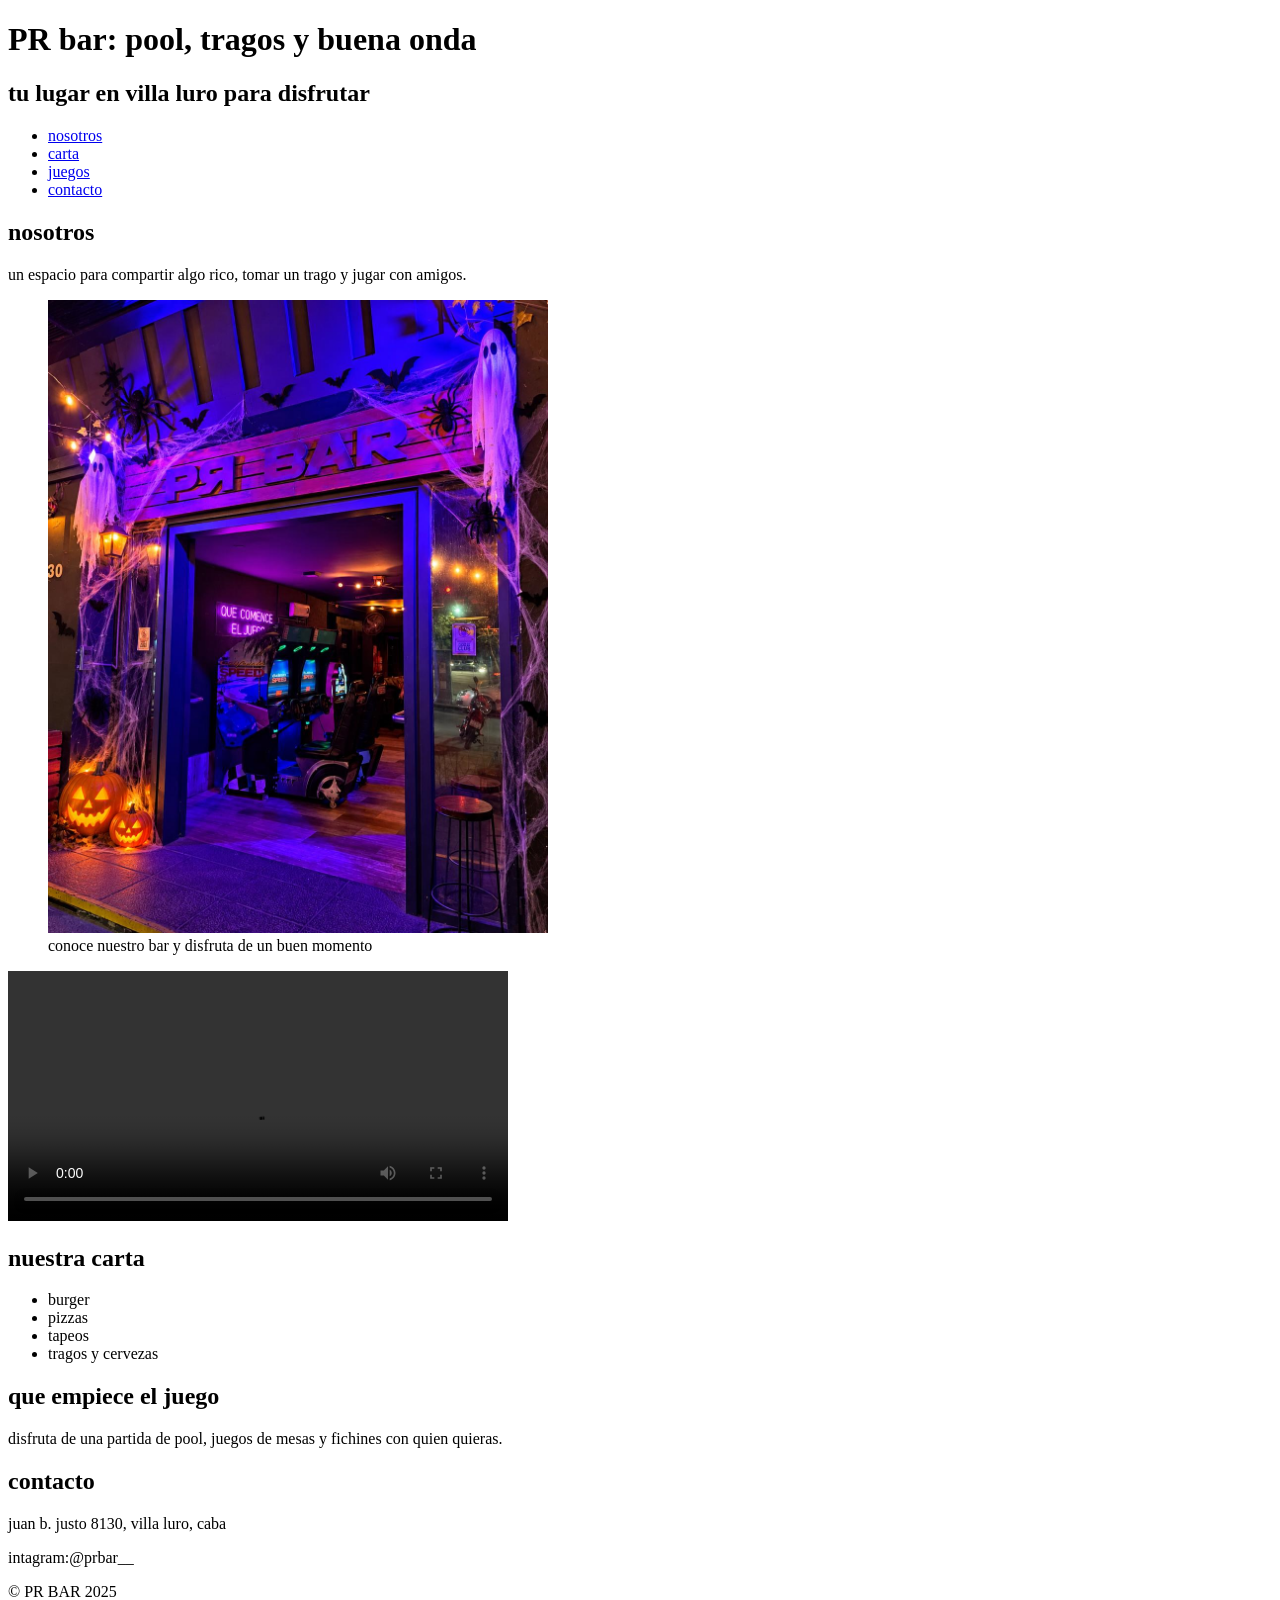
==== index.html @ 447e427a "Add files via upload Primera entrega Pr bar" ====
<!DOCTYPE html>
<html lang="en">
<head>
    <meta charset="UTF-8">
    <meta name="viewport" content="width=device-width, initial-scale=1.0">
    <title>PR BAR</title>
</head>
<body>
    <h1>PR bar: pool, tragos y buena onda</h1>
    <h2>tu lugar en villa luro para disfrutar</h2>
</header>
<nav>
    <ul>
        <li><a href="#nsotros">nosotros</a></li>
        <li><a href="#carta">carta</a></li>
        <li><a href="#juegos">juegos</a></li>
        <li><a href="#contacto">contacto</a></li>
    </ul>
</nav>
</header>
<main>
    <section id="nosotros">
        <h2>nosotros</h2>
        <p>un espacio para compartir algo rico, tomar un trago y jugar con amigos.</p>
        <figure>
            <img src="pr-bar-hallowen.jpeg" width="500">
            <figcaption>conoce nuestro bar y disfruta de un buen momento</figcaption>
        </figure>
        <video src="video.mp4.mp4" width="500" controls></video>
    </section>
    <section id="carta">
        <h2>nuestra carta</h2>
        <ul>
            <li>burger</li>
            <li>pizzas</li>
            <li>tapeos</li>
            <li>tragos y cervezas</li>
        </ul>
    </section>
<section id="juegos">
    <h2>que empiece el juego</h2>
    <p>disfruta de una partida de pool, juegos de mesas y fichines con quien quieras.</p>
</section>
<section id="contacto">
<h2>contacto</h2>
<p>juan b. justo 8130, villa luro, caba</p>
<p>intagram:@prbar__</p>
</section>
</main>

<footer>
    <p>&copy; PR BAR 2025 </p>
</footer>
</body>
</html>
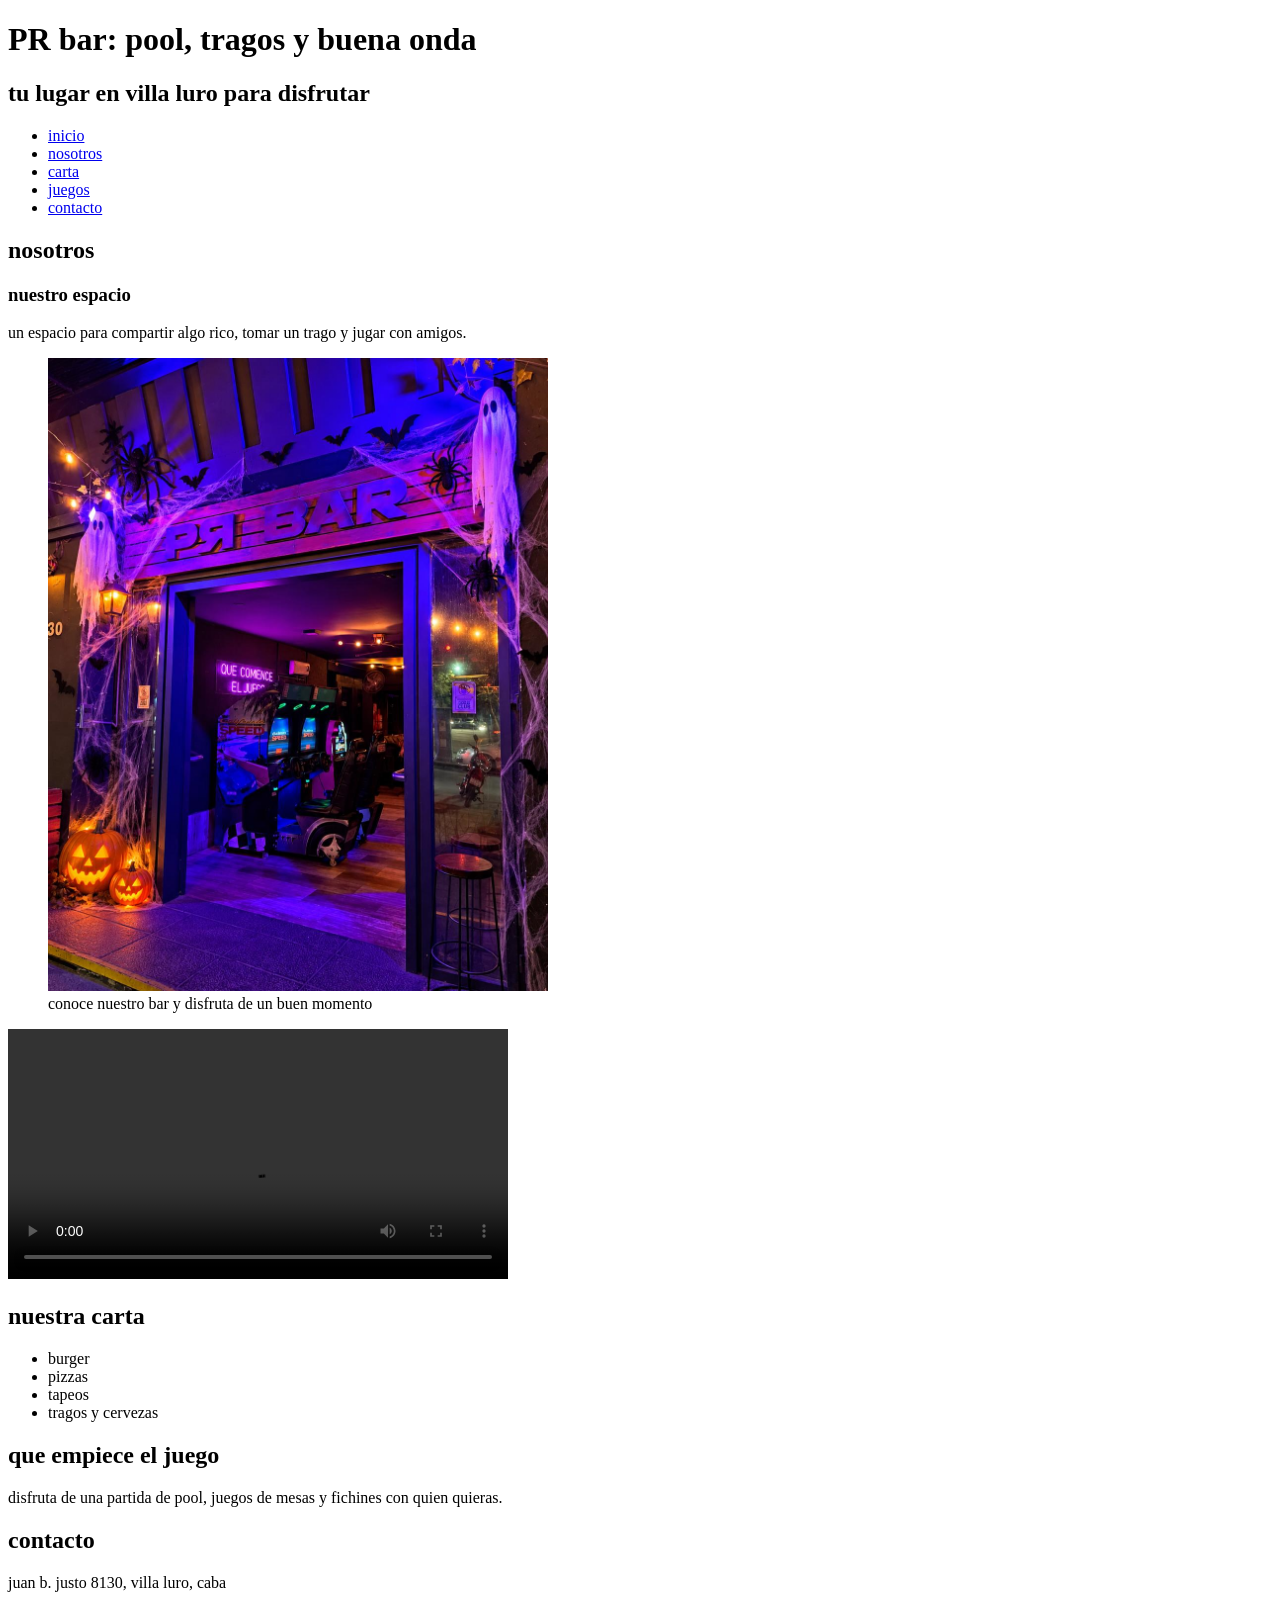
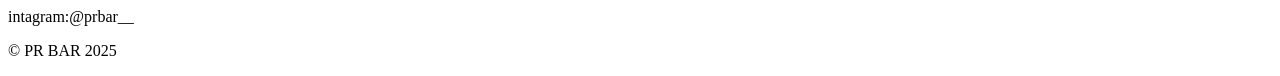
==== commit 058305a2: "Add files via upload subo el nuevo sitio actuaalizado con las carprtas! que a confirmar cambios." ====
--- a/index.html
+++ b/index.html
@@ -1,32 +1,37 @@
 <!DOCTYPE html>
-<html lang="en">
+<html lang="es"></html>
 <head>
     <meta charset="UTF-8">
     <meta name="viewport" content="width=device-width, initial-scale=1.0">
     <title>PR BAR</title>
+    <link rel="stylesheet" href="./css/style.css">
 </head>
 <body>
+    <header>
     <h1>PR bar: pool, tragos y buena onda</h1>
     <h2>tu lugar en villa luro para disfrutar</h2>
-</header>
 <nav>
     <ul>
-        <li><a href="#nsotros">nosotros</a></li>
-        <li><a href="#carta">carta</a></li>
-        <li><a href="#juegos">juegos</a></li>
-        <li><a href="#contacto">contacto</a></li>
+        <li><a href="index.html">inicio</a></li>
+        <li><a href="pages/nosotros.html">nosotros</a></li>
+        <li><a href="pages/carta.html">carta</a></li>
+        <li><a href="pages/juegos.html">juegos</a></li>
+        <li><a href="pages/contacto.html">contacto</a></li>
     </ul>
 </nav>
 </header>
 <main>
     <section id="nosotros">
         <h2>nosotros</h2>
+        <article>
+            <h3>nuestro espacio</h3>
         <p>un espacio para compartir algo rico, tomar un trago y jugar con amigos.</p>
         <figure>
-            <img src="pr-bar-hallowen.jpeg" width="500">
+            <img src="pr-bar-hallowen.jpeg" alt="imagen de nuestro bar" width="500">
             <figcaption>conoce nuestro bar y disfruta de un buen momento</figcaption>
         </figure>
         <video src="video.mp4.mp4" width="500" controls></video>
+    </article>
     </section>
     <section id="carta">
         <h2>nuestra carta</h2>
@@ -40,15 +45,12 @@
 <section id="juegos">
     <h2>que empiece el juego</h2>
     <p>disfruta de una partida de pool, juegos de mesas y fichines con quien quieras.</p>
-</section>
-<section id="contacto">
-<h2>contacto</h2>
-<p>juan b. justo 8130, villa luro, caba</p>
-<p>intagram:@prbar__</p>
-</section>
 </main>
 
 <footer>
+    <h2>contacto</h2>
+    <p>juan b. justo 8130, villa luro, caba</p>
+<p>intagram:@prbar__</p>
     <p>&copy; PR BAR 2025 </p>
 </footer>
 </body>
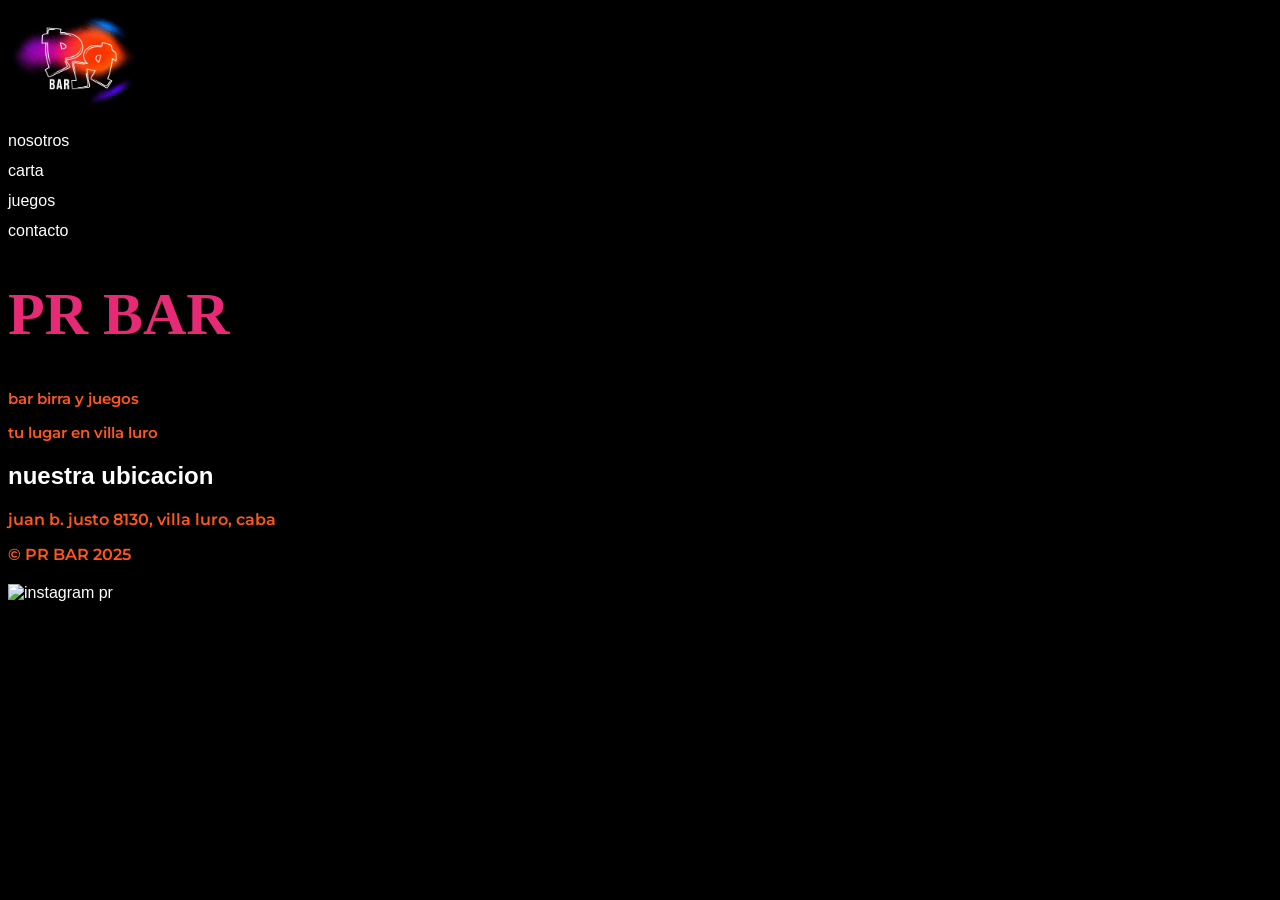
==== commit 301749ed: "Add files via upload confirmacion de cambios" ====
--- a/index.html
+++ b/index.html
@@ -1,57 +1,56 @@
 <!DOCTYPE html>
-<html lang="es"></html>
+<html lang="es">
 <head>
     <meta charset="UTF-8">
     <meta name="viewport" content="width=device-width, initial-scale=1.0">
     <title>PR BAR</title>
-    <link rel="stylesheet" href="./css/style.css">
+    <link rel="shortcut icon" href="./assets/logo pr.jpeg" type="image/jpeg">
+    <link rel="stylesheet" href="./style/style.css">
 </head>
 <body>
     <header>
-    <h1>PR bar: pool, tragos y buena onda</h1>
-    <h2>tu lugar en villa luro para disfrutar</h2>
+        <a href="../index.html">
+        <img src="./assets/logo pr.jpeg" alt="logo del bar" class="logo"> 
+        </a>
+
 <nav>
+    
     <ul>
-        <li><a href="index.html">inicio</a></li>
-        <li><a href="pages/nosotros.html">nosotros</a></li>
-        <li><a href="pages/carta.html">carta</a></li>
-        <li><a href="pages/juegos.html">juegos</a></li>
-        <li><a href="pages/contacto.html">contacto</a></li>
+        <li>
+            <a href="./pages/nosotros.html">nosotros</a>
+        </li>
+        <li>
+            <a href="./pages/carta.html">carta</a>
+        </li>
+        <li>
+            <a href="./pages/juegos.html">juegos</a>
+        </li>
+        <li>
+            <a href="./pages/contacto.html">contacto</a>
+        </li>
     </ul>
 </nav>
 </header>
+
+
 <main>
-    <section id="nosotros">
-        <h2>nosotros</h2>
-        <article>
-            <h3>nuestro espacio</h3>
-        <p>un espacio para compartir algo rico, tomar un trago y jugar con amigos.</p>
-        <figure>
-            <img src="pr-bar-hallowen.jpeg" alt="imagen de nuestro bar" width="500">
-            <figcaption>conoce nuestro bar y disfruta de un buen momento</figcaption>
-        </figure>
-        <video src="video.mp4.mp4" width="500" controls></video>
-    </article>
-    </section>
-    <section id="carta">
-        <h2>nuestra carta</h2>
-        <ul>
-            <li>burger</li>
-            <li>pizzas</li>
-            <li>tapeos</li>
-            <li>tragos y cervezas</li>
-        </ul>
-    </section>
-<section id="juegos">
-    <h2>que empiece el juego</h2>
-    <p>disfruta de una partida de pool, juegos de mesas y fichines con quien quieras.</p>
+<h1> PR BAR </h1>
+<p>bar birra y juegos</p>
+<p> tu lugar en villa luro</p>
 </main>
 
+
 <footer>
-    <h2>contacto</h2>
+    <h2>nuestra ubicacion</h2>
     <p>juan b. justo 8130, villa luro, caba</p>
-<p>intagram:@prbar__</p>
     <p>&copy; PR BAR 2025 </p>
+    <ul>
+        <li>
+            <a href="https://www.instagram.com/prbar__/" target="_blank">
+                <img src="C:\Users\miica\OneDrive\coder7\assets\logo instagram.jpg" alt="instagram pr" class="rrss">
+            </a>
+        </li>
+    </ul>
 </footer>
 </body>
 </html>
--- a/style/style.css
+++ b/style/style.css
@@ -0,0 +1,88 @@
+@import url('https://fonts.googleapis.com/css2?family=Montserrat:ital,wght@0,100..900;1,100..900&family=Permanent+Marker&display=swap');
+
+body{
+    background-color: #000000;
+color: #ffffff;
+}
+
+h1{
+    font-family: Permanent Market;
+    font-size: 60px;
+    color:#e72a76;
+}
+
+h2, h3, h4, h5, h6 {
+    font-family: lobster, sans-serif;
+
+
+}
+
+
+
+p{
+    font-family: Montserrat, sans-serif;
+    font-weight: 600;
+    color: #ff571c;
+
+}
+
+.logo{
+    height:100px;
+    width: auto;
+}
+.rrss{
+    height: 40px;
+    width: auto;
+    object-fit: contain;
+}
+
+ul{
+    display: flex;
+    flex-direction: column;
+    gap: 12px;
+    list-style: none;
+    padding: 0;
+    margin: 20px 0;
+}
+
+a{
+    text-decoration: none;
+    color: var(--heading);
+    font-weight: 600;
+    font: 1em sans-serif;
+
+}
+main img{
+    height:auto;
+    width: 50px;
+}
+main p{
+    font-size: 15px;
+}
+
+.comida { 
+    height: 500px;
+    width: auto;
+}
+.tragos {
+    height: 500px;
+width: auto;
+}
+
+.fichines {
+    height: 600px;
+    width: auto;
+}
+
+.video-juegos { 
+    width: 400px; 
+    max-width: 100%;
+    height: auto;
+    border-radius: 10px
+}
+.bar {
+    height: 600px;
+    width: auto;
+}
+
+
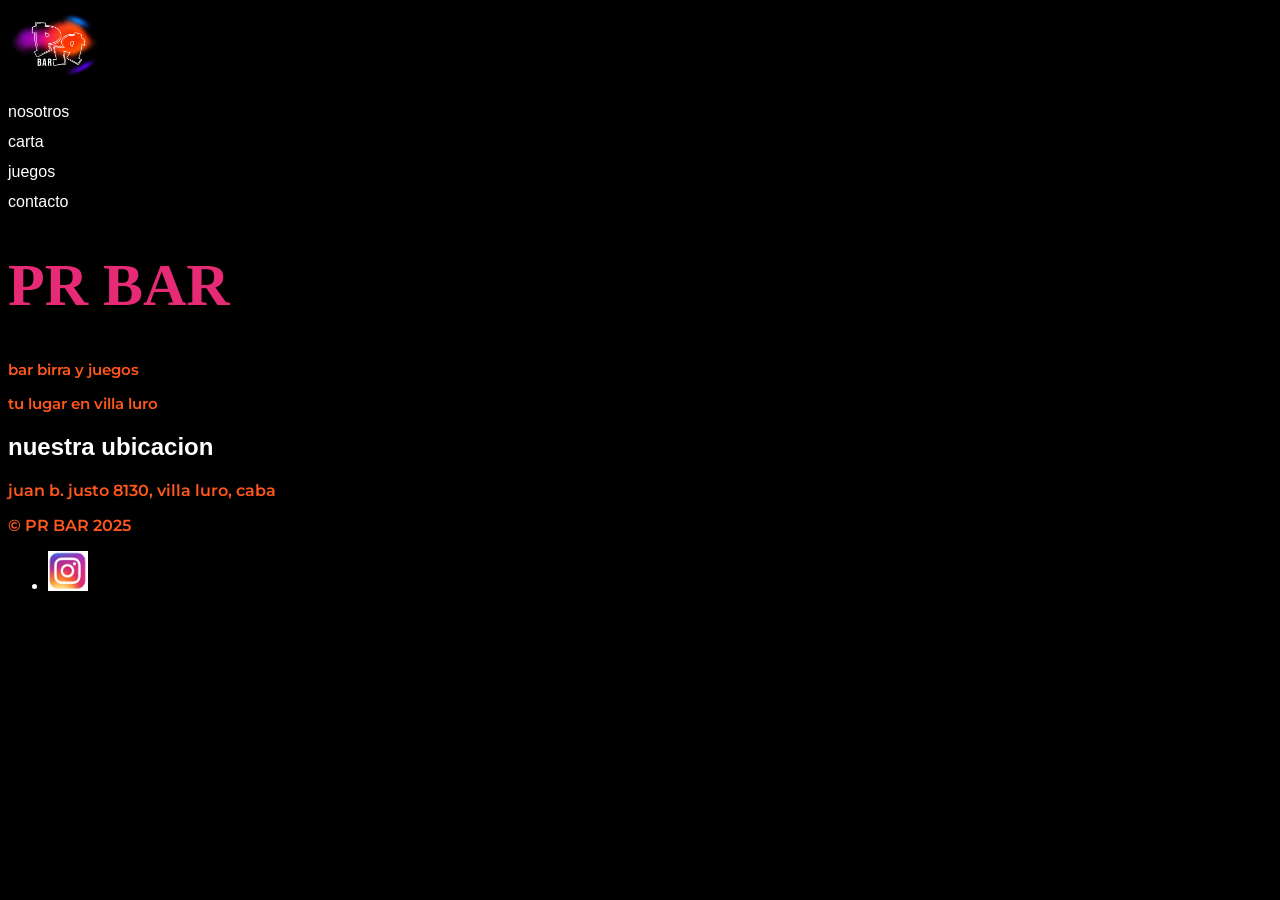
==== commit 67b80054: "Add files via upload parte 2 actualizado" ====
--- a/index.html
+++ b/index.html
@@ -5,11 +5,11 @@
     <meta name="viewport" content="width=device-width, initial-scale=1.0">
     <title>PR BAR</title>
     <link rel="shortcut icon" href="./assets/logo pr.jpeg" type="image/jpeg">
-    <link rel="stylesheet" href="./style/style.css">
+    <link rel="stylesheet" href="./styles/style.css">
 </head>
 <body>
     <header>
-        <a href="../index.html">
+        <a href="./index.html">
         <img src="./assets/logo pr.jpeg" alt="logo del bar" class="logo"> 
         </a>
 
@@ -47,7 +47,7 @@
     <ul>
         <li>
             <a href="https://www.instagram.com/prbar__/" target="_blank">
-                <img src="C:\Users\miica\OneDrive\coder7\assets\logo instagram.jpg" alt="instagram pr" class="rrss">
+                <img src="./assets/logo instagram.jpg" alt="logo de instagram" class="rrss">
             </a>
         </li>
     </ul>
--- a/styles/style.css
+++ b/styles/style.css
@@ -0,0 +1,91 @@
+@import url('https://fonts.googleapis.com/css2?family=Montserrat:ital,wght@0,100..900;1,100..900&family=Permanent+Marker&display=swap');
+
+body{
+    background-color: #000000;
+color: #ffffff;
+}
+
+h1{
+    font-family: Permanent Market;
+    font-size: 60px;
+    color:#e72a76;
+}
+
+h2, h3, h4, h5, h6 {
+    font-family: lobster, sans-serif;
+
+
+}
+
+
+
+p{
+    font-family: Montserrat, sans-serif;
+    font-weight: 600;
+    color: #ff571c;
+
+}
+
+.logo{
+    width: 100px;
+    height: auto;
+}
+.rrss {
+    list-style: none;
+    height: 40px;
+    width: auto;
+    object-fit: contain;
+    
+}
+
+ nav ul{
+    display: flex;
+    flex-direction: column;
+    gap: 12px;
+    list-style: none;
+    padding: 0;
+    margin: 20px 0;
+    flex-wrap: wrap;
+}
+
+a{
+    text-decoration: none;
+    color: var(--heading);
+    font-weight: 600;
+    font: 1em Monserrat, sans-serif;
+
+}
+main img{
+    height:auto;
+    width: 50px;
+}
+main p{
+    font-size: 15px;
+}
+
+.comida { 
+    height: 500px;
+    width: auto;
+}
+.tragos {
+    height: 500px;
+width: auto;
+}
+
+.fichines {
+    height: 600px;
+    width: auto;
+}
+
+.video-juegos { 
+    width: 400px; 
+    max-width: 100%;
+    height: auto;
+    border-radius: 10px
+}
+.bar {
+    height: 600px;
+    width: auto;
+}
+
+
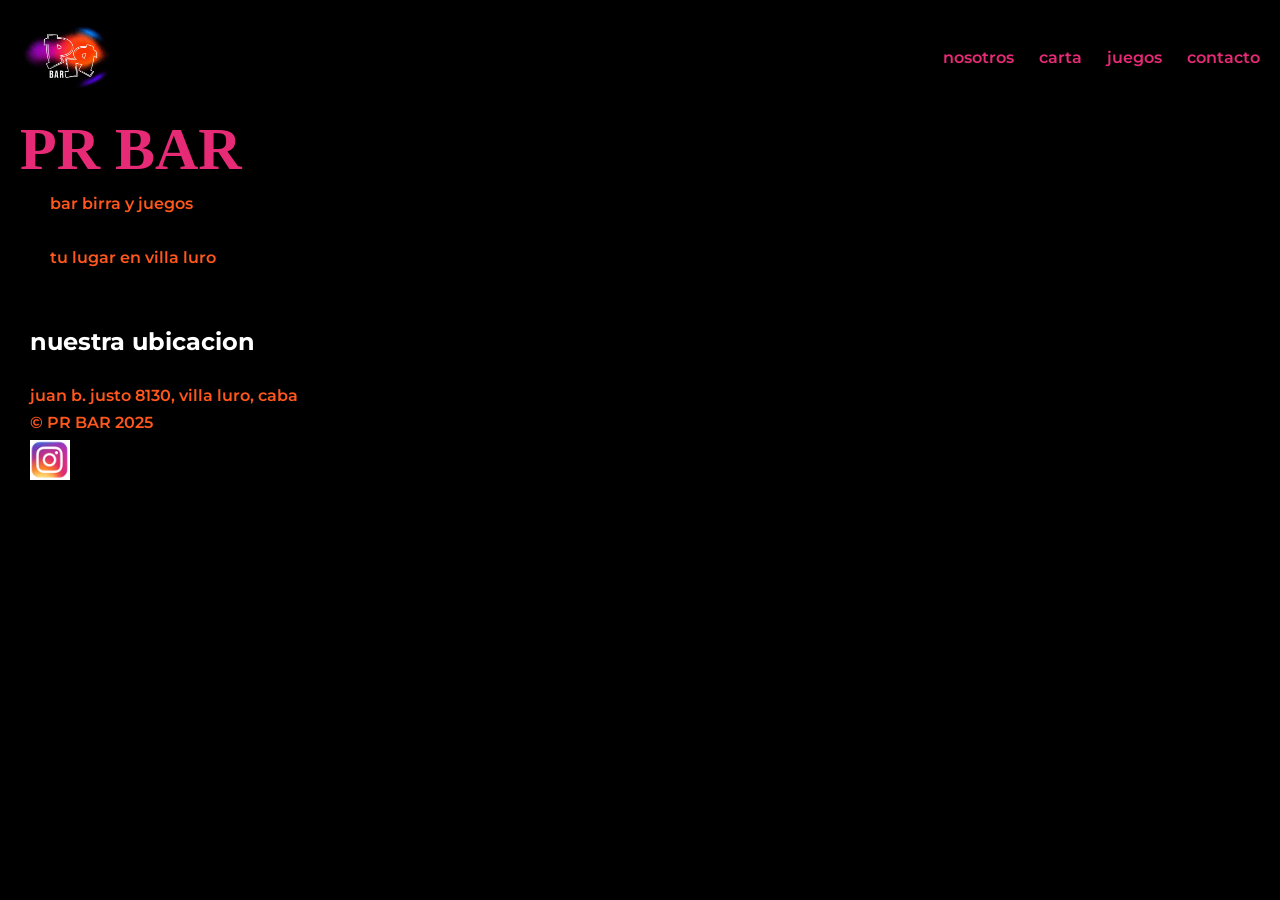
==== commit a9909915: "entrega 3" ====
--- a/index.html
+++ b/index.html
@@ -34,9 +34,13 @@
 
 
 <main>
-<h1> PR BAR </h1>
-<p>bar birra y juegos</p>
-<p> tu lugar en villa luro</p>
+    <section>
+        <article>
+         <h1> PR BAR </h1>
+         <p>bar birra y juegos</p>
+         <p> tu lugar en villa luro</p>
+        </article>
+    </section>
 </main>
 
 
--- a/styles/style.css
+++ b/styles/style.css
@@ -1,18 +1,28 @@
 @import url('https://fonts.googleapis.com/css2?family=Montserrat:ital,wght@0,100..900;1,100..900&family=Permanent+Marker&display=swap');
+* { 
+    margin: 0;
+    padding: 0;
+    box-sizing: border-box;
+}
+:root {
+    --heading: #e72a76;
+}
 
 body{
+    font-family: Montserrat, sans-serif;
     background-color: #000000;
-color: #ffffff;
+    color: #ffffff;
 }
 
 h1{
-    font-family: Permanent Market;
+    font-family: "Permanent Marker" , cursive;
     font-size: 60px;
     color:#e72a76;
+    margin-left: 20px;
 }
 
 h2, h3, h4, h5, h6 {
-    font-family: lobster, sans-serif;
+    font-family: Montserrat, sans-serif;
 
 
 }
@@ -23,6 +33,7 @@
     font-family: Montserrat, sans-serif;
     font-weight: 600;
     color: #ff571c;
+    margin-left: 30px;
 
 }
 
@@ -40,11 +51,13 @@
 
  nav ul{
     display: flex;
-    flex-direction: column;
-    gap: 12px;
+    flex-direction: row;
+    justify-content: flex-end;
+    align-items: center;
+    gap: 25px;
     list-style: none;
     padding: 0;
-    margin: 20px 0;
+    margin:  0;
     flex-wrap: wrap;
 }
 
@@ -52,7 +65,7 @@
     text-decoration: none;
     color: var(--heading);
     font-weight: 600;
-    font: 1em Monserrat, sans-serif;
+    font-family: Montserrat, sans-serif;
 
 }
 main img{
@@ -60,7 +73,11 @@
     width: 50px;
 }
 main p{
-    font-size: 15px;
+    padding: 10px 20px;
+    margin-bottom: 15px;
+}
+section { 
+    margin-bottom: 30px;
 }
 
 .comida { 
@@ -73,19 +90,71 @@
 }
 
 .fichines {
-    height: 600px;
-    width: auto;
+    display: block;
+    width: 350px;
+    margin: 20px auto;
+    max-width: 90%;
+    height: auto;
 }
 
 .video-juegos { 
-    width: 400px; 
-    max-width: 100%;
+    width: 350px; 
+    max-width: 90%;
     height: auto;
-    border-radius: 10px
+    border-radius: 10px;
+    display: block;
+    margin: 20px auto;
 }
 .bar {
-    height: 600px;
-    width: auto;
+    width: 70%;
+    max-width: 600%;
+    height: auto;
+    display: block;
+    margin: 20px auto;
+}
+header {
+    display: flex;
+    justify-content: space-between;
+    align-items: center;
+    padding: 20px;
+    gap: 20px;
+    flex-wrap: wrap;
+    width: 100%;
 }
 
+footer { 
+    padding: 20px 30px;
+}
 
+footer h2 { 
+    margin-bottom: 30px;
+}
+footer p { 
+    margin-bottom: 8px;
+    margin-left: 0px;
+}
+footer ul {
+    list-style: none;
+    padding: 0;
+}
+@media (max-width: 768px) {
+    header {
+        flex-direction: column;
+        align-items: center;
+    }
+
+    nav ul {
+        justify-content: center;
+        gap: 15px;
+    }
+
+    h1 {
+        font-size: 40px;
+    }
+
+    .bar,
+    .fichines,
+    .video-juegos {
+        max-width: 90%;
+    }
+}
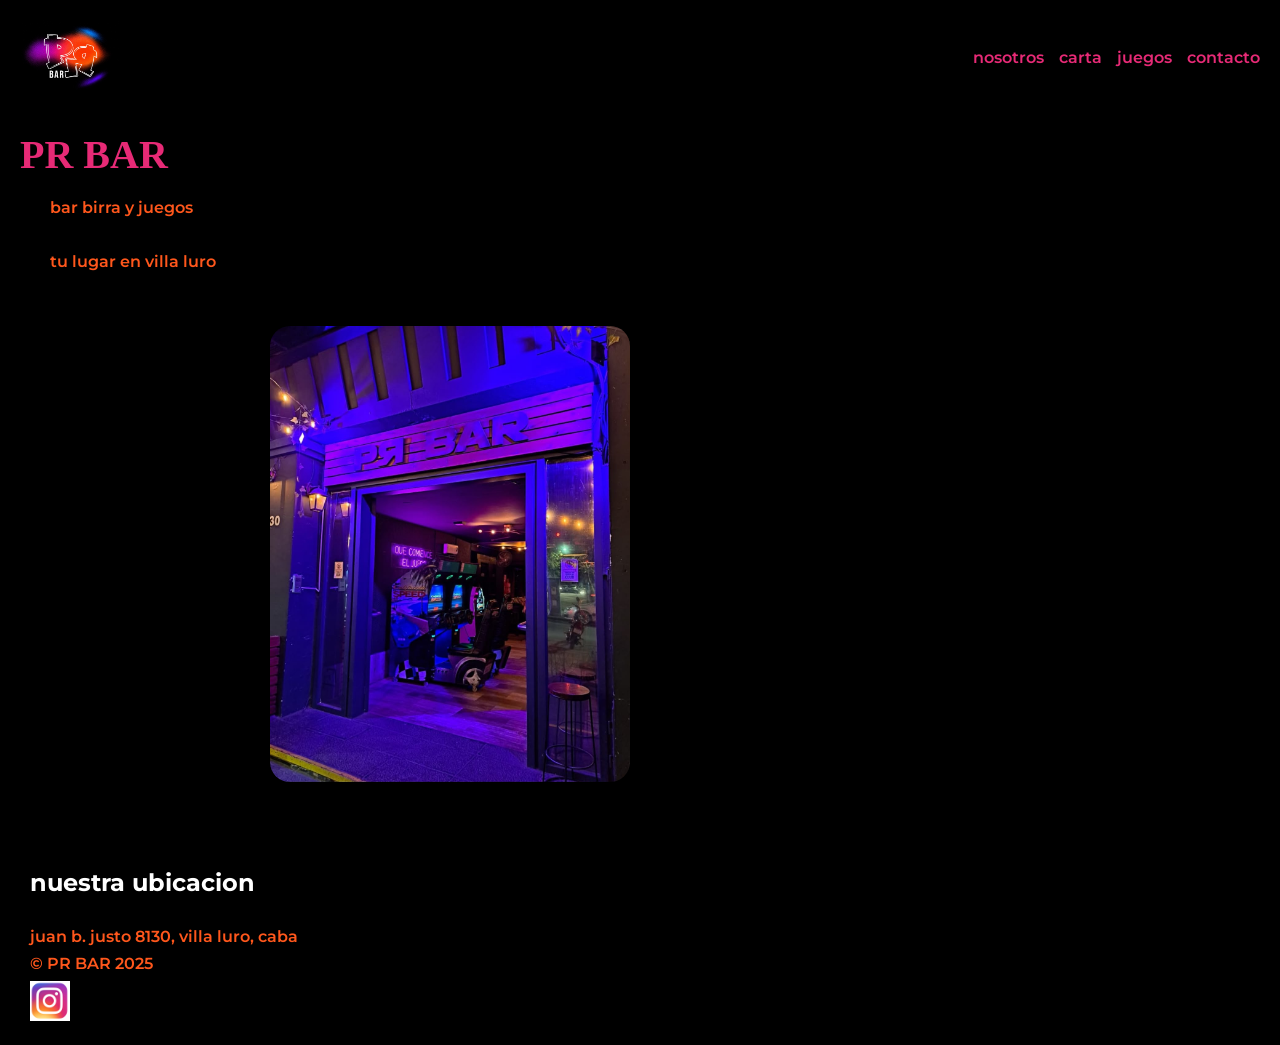
==== commit da9368d9: "Add files via upload parte 4, confirmar cambios" ====
--- a/index.html
+++ b/index.html
@@ -7,7 +7,7 @@
     <link rel="shortcut icon" href="./assets/logo pr.jpeg" type="image/jpeg">
     <link rel="stylesheet" href="./styles/style.css">
 </head>
-<body>
+<body class="pagina-inicio">
     <header>
         <a href="./index.html">
         <img src="./assets/logo pr.jpeg" alt="logo del bar" class="logo"> 
@@ -35,10 +35,17 @@
 
 <main>
     <section>
-        <article>
-         <h1> PR BAR </h1>
-         <p>bar birra y juegos</p>
-         <p> tu lugar en villa luro</p>
+        <article class="contenido-inicio">
+            <div class="titulo-inicio">
+                <h1> PR BAR </h1>
+            </div>
+            <div class="descripcion-inicio">
+                <p>bar birra y juegos</p>
+                <p> tu lugar en villa luro</p>
+            </div>
+            <div class=" imagen-inicio"> 
+                    <img src="./assets/frente afuera.jpeg" alt="foto del bar" class="bar">
+            </div>
         </article>
     </section>
 </main>
--- a/styles/style.css
+++ b/styles/style.css
@@ -49,7 +49,7 @@
     
 }
 
- nav ul{
+nav ul{
     display: flex;
     flex-direction: row;
     justify-content: flex-end;
@@ -71,6 +71,7 @@
 main img{
     height:auto;
     width: 50px;
+    border-radius: 15px;
 }
 main p{
     padding: 10px 20px;
@@ -90,27 +91,41 @@
 }
 
 .fichines {
+    width: 350px;
+    max-width: 90%;
+    height: auto;
+    border-radius: 20px;
+    object-fit: contain;
     display: block;
-    width: 350px;
     margin: 20px auto;
-    max-width: 90%;
-    height: auto;
 }
 
 .video-juegos { 
-    width: 350px; 
+    width: 250px; 
     max-width: 90%;
     height: auto;
     border-radius: 10px;
     display: block;
     margin: 20px auto;
 }
+
+.flex-juegos {
+    display: flex;
+    flex-direction: column;
+    justify-content: center;
+    align-items: center;
+    max-width: 800px;
+    margin: 0 auto;
+    padding: 20px;
+    gap: 20px;
+}
 .bar {
-    width: 70%;
-    max-width: 600%;
+    width: 40%;
+    max-width: 180px;
     height: auto;
     display: block;
     margin: 20px auto;
+    border-radius: 20px;
 }
 header {
     display: flex;
@@ -142,6 +157,7 @@
         flex-direction: column;
         align-items: center;
     }
+    }
 
     nav ul {
         justify-content: center;
@@ -157,4 +173,100 @@
     .video-juegos {
         max-width: 90%;
     }
+
+.pagina-inicio {
+    display: grid;
+    grid-template-columns: 1fr;
+    grid-template-areas:
+        "encabezado"
+        "contenido"
+        "pie";
+        gap: 1rem; 
+}
+.pagina-inicio > header {
+    grid-area: encabezado;
+}
+.pagina-inicio > main {
+    grid-area: contenido;
+}
+.pagina-inicio > footer {
+    grid-area: pie;
+}
+
+@media (min-width: 1024px) {
+    .pagina-inicio {
+        grid-template-rows: auto auto auto;
+        justify-items: start;
+        grid-template-areas:
+            "encabezado encabezado"
+            "contenido contenido"
+            "pie pie";
+    }
+    .contenido-inicio {
+        display: grid;
+        grid-template-columns: repeat(1, minmax(0, 1fr));
+        max-width: 900px;
+        margin: 0 auto;
+        grid-template-areas:
+            "titulo "
+            "descripcion"
+            " imagen";
+        gap: 30px;
+        row-gap: 10px;
+        align-items: center;
+        grid-template-rows: auto;
+    }
+    .titulo-inicio {
+        align-self: end;
+    }
+    .descripcion-inicio {
+        align-self: start;
+    }
+    .imagen-inicio {
+        grid-area: imagen;
+    }
+}
+.texto-nosotros {
+    max-width: 800px;
+    margin: 40px auto;
+    padding:  20px;
+
+}
+.texto-nosotros h2 {
+    color:#e72a76;
+    font-size: 40px;
+    margin-bottom: 25px;
+}
+.texto-nosotros p {
+    color: #ffffff;
+    font-size: 16px;
+    line-height: 1.8;
+    margin-bottom: 20px;
+}
+
+.grid-carta img {
+    width: 100%;
+    height: auto; 
+    border-radius: 20px;
+} 
+.grid-carta {
+    display: grid;
+    grid-template-columns: 1fr;
+    gap: 20px;
+    justify-content: center;
+    padding: 20px;
+    max-width: 650px;
+    margin: 0 auto;
+
+}
+@media (max-width: 768px) {
+    .grid-carta {
+        flex-direction: column;
+        align-items: center;
+    }
+}
+@media (min-width: 1024px) {
+    .grid-carta {
+        grid-template-columns: repeat(2, minmax(0, 1fr));
+    }
 }
